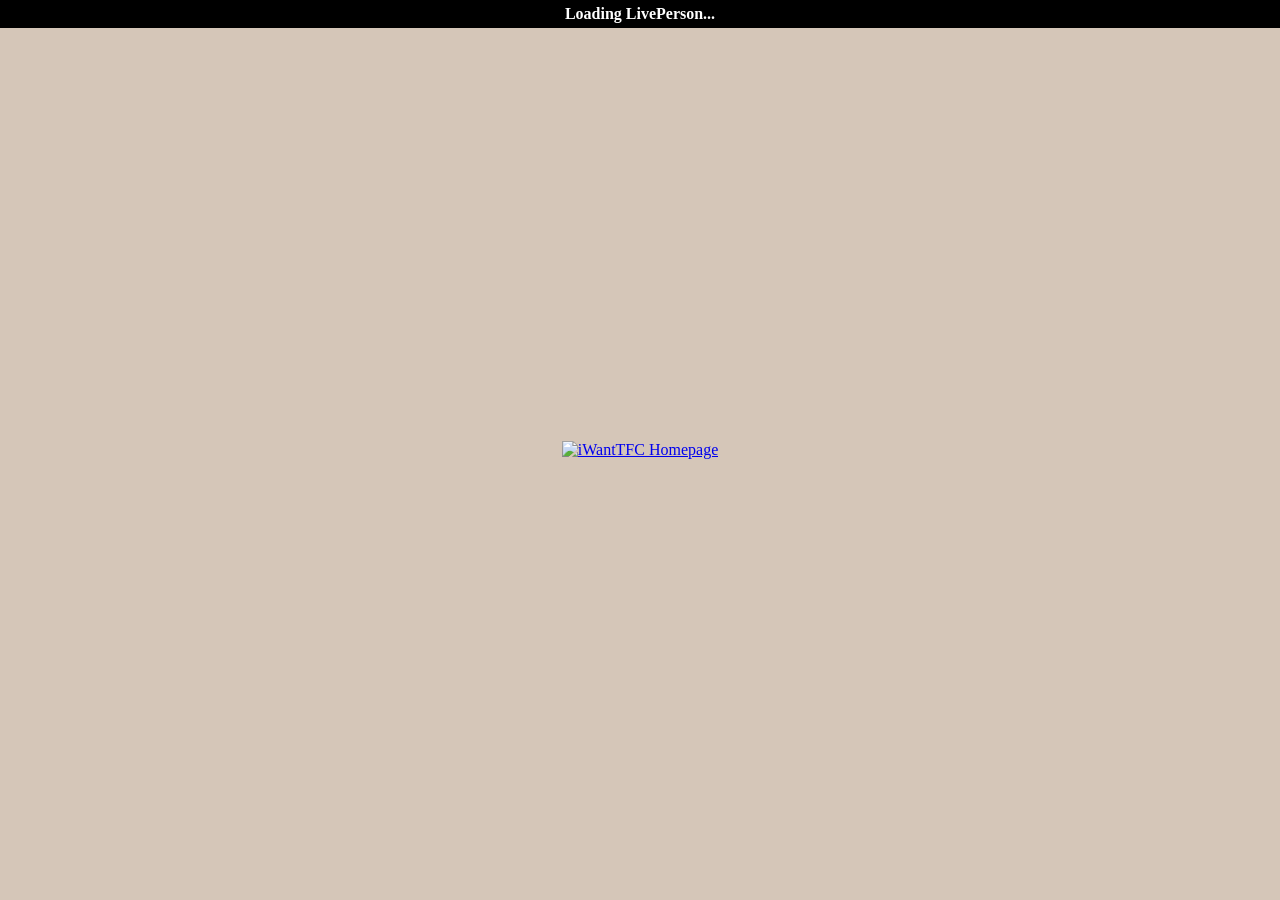
==== index.html @ 13966621 "Add files via upload" ====
<!DOCTYPE html>
<html lang="en">
<head>
    <meta charset="UTF-8">
    <meta name="viewport" content="width=device-width, initial-scale=1.0">
    <title>iWantTFC Demo</title>
    <link rel="stylesheet" href="styles.css">

       <!-- BEGIN LivePerson Monitor. -->
       <script type="text/javascript">window.lpTag=window.lpTag||{},'undefined'==typeof window.lpTag._tagCount?(window.lpTag={wl:lpTag.wl||null,scp:lpTag.scp||null,site:'14035795'||'',section:lpTag.section||'',tagletSection:lpTag.tagletSection||null,autoStart:lpTag.autoStart!==!1,ovr:lpTag.ovr||{},_v:'1.10.0',_tagCount:1,protocol:'https:',events:{bind:function(t,e,i){lpTag.defer(function(){lpTag.events.bind(t,e,i)},0)},trigger:function(t,e,i){lpTag.defer(function(){lpTag.events.trigger(t,e,i)},1)}},defer:function(t,e){0===e?(this._defB=this._defB||[],this._defB.push(t)):1===e?(this._defT=this._defT||[],this._defT.push(t)):(this._defL=this._defL||[],this._defL.push(t))},load:function(t,e,i){var n=this;setTimeout(function(){n._load(t,e,i)},0)},_load:function(t,e,i){var n=t;t||(n=this.protocol+'//'+(this.ovr&&this.ovr.domain?this.ovr.domain:'lptag.liveperson.net')+'/tag/tag.js?site='+this.site);var o=document.createElement('script');o.setAttribute('charset',e?e:'UTF-8'),i&&o.setAttribute('id',i),o.setAttribute('src',n),document.getElementsByTagName('head').item(0).appendChild(o)},init:function(){this._timing=this._timing||{},this._timing.start=(new Date).getTime();var t=this;window.attachEvent?window.attachEvent('onload',function(){t._domReady('domReady')}):(window.addEventListener('DOMContentLoaded',function(){t._domReady('contReady')},!1),window.addEventListener('load',function(){t._domReady('domReady')},!1)),'undefined'===typeof window._lptStop&&this.load()},start:function(){this.autoStart=!0},_domReady:function(t){this.isDom||(this.isDom=!0,this.events.trigger('LPT','DOM_READY',{t:t})),this._timing[t]=(new Date).getTime()},vars:lpTag.vars||[],dbs:lpTag.dbs||[],ctn:lpTag.ctn||[],sdes:lpTag.sdes||[],hooks:lpTag.hooks||[],identities:lpTag.identities||[],ev:lpTag.ev||[]},lpTag.init()):window.lpTag._tagCount+=1;

        // Hide the status bar when LivePerson is fully loaded
        window.lpTag.events.bind("LPT", "DOM_READY", function() {
            setTimeout(() => {
                document.getElementById('status-bar').style.display = 'none';
            }, 3000);
        });
    </script>
    <!-- END LivePerson Monitor -->

</head>
<body>

    <div id="status-bar">Loading LivePerson...</div>
    <div class="container">
        <a href="product.html">
            <img src="homepage-mockup.png" alt="iWantTFC Homepage" class="responsive-image">
        </a>
    </div>

</body>
</html>
---- styles.css ----
body, html {
    margin: 0;
    padding: 0;
    background-color: #d5c6b8;
    text-align: center;
    height: 100vh;
    width: 100vw;
    overflow: hidden; /* Prevents scrollbars */
}

.container {
    display: flex;
    justify-content: center;
    align-items: center;
    height: 100vh;
    width: 100vw;
}

.responsive-image {
    width: 100vw; /* Makes the image take up the full viewport width */
    height: 100vh; /* Makes it take up the full viewport height */
    object-fit: cover; /* Ensures the image covers the screen without distortion */
}

#status-bar {
    position: fixed;
    top: 0;
    width: 100%;
    background: black;
    color: white;
    text-align: center;
    padding: 5px 0;
    font-weight: bold;
    z-index: 1000;
}
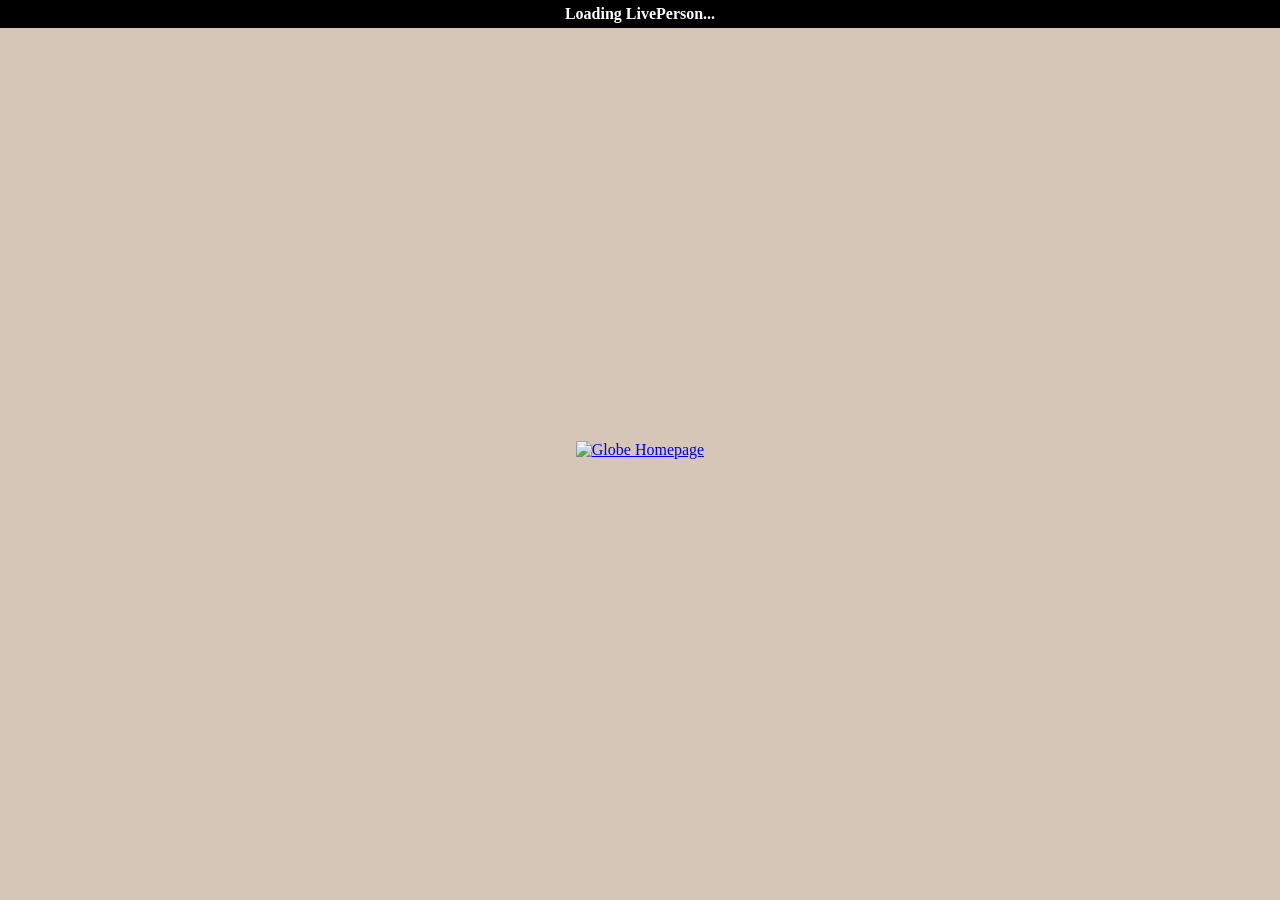
==== commit 6571044a: "Update index.html" ====
--- a/index.html
+++ b/index.html
@@ -3,7 +3,7 @@
 <head>
     <meta charset="UTF-8">
     <meta name="viewport" content="width=device-width, initial-scale=1.0">
-    <title>iWantTFC Demo</title>
+    <title>Globe Demo</title>
     <link rel="stylesheet" href="styles.css">
 
        <!-- BEGIN LivePerson Monitor. -->
@@ -23,8 +23,8 @@
 
     <div id="status-bar">Loading LivePerson...</div>
     <div class="container">
-        <a href="product.html">
-            <img src="homepage-mockup.png" alt="iWantTFC Homepage" class="responsive-image">
+        <a href="ContactUs.html">
+            <img src="Main Page.heic" alt="Globe Homepage" class="responsive-image">
         </a>
     </div>
 
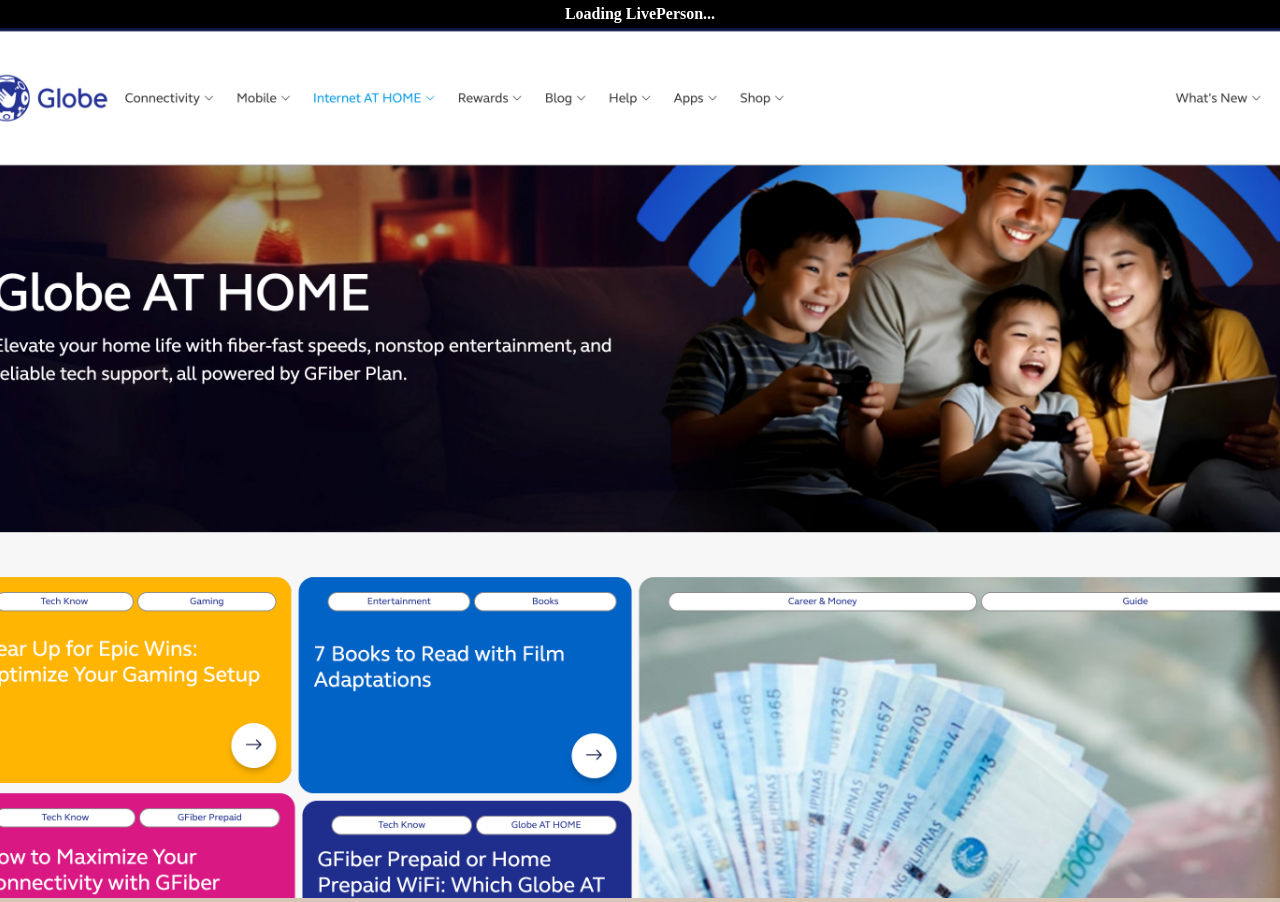
==== commit 1b1a528e: "Update index.html" ====
--- a/index.html
+++ b/index.html
@@ -24,7 +24,7 @@
     <div id="status-bar">Loading LivePerson...</div>
     <div class="container">
         <a href="ContactUs.html">
-            <img src="Main Page.heic" alt="Globe Homepage" class="responsive-image">
+            <img src="Home.png" alt="Globe Homepage" class="responsive-image">
         </a>
     </div>
 
